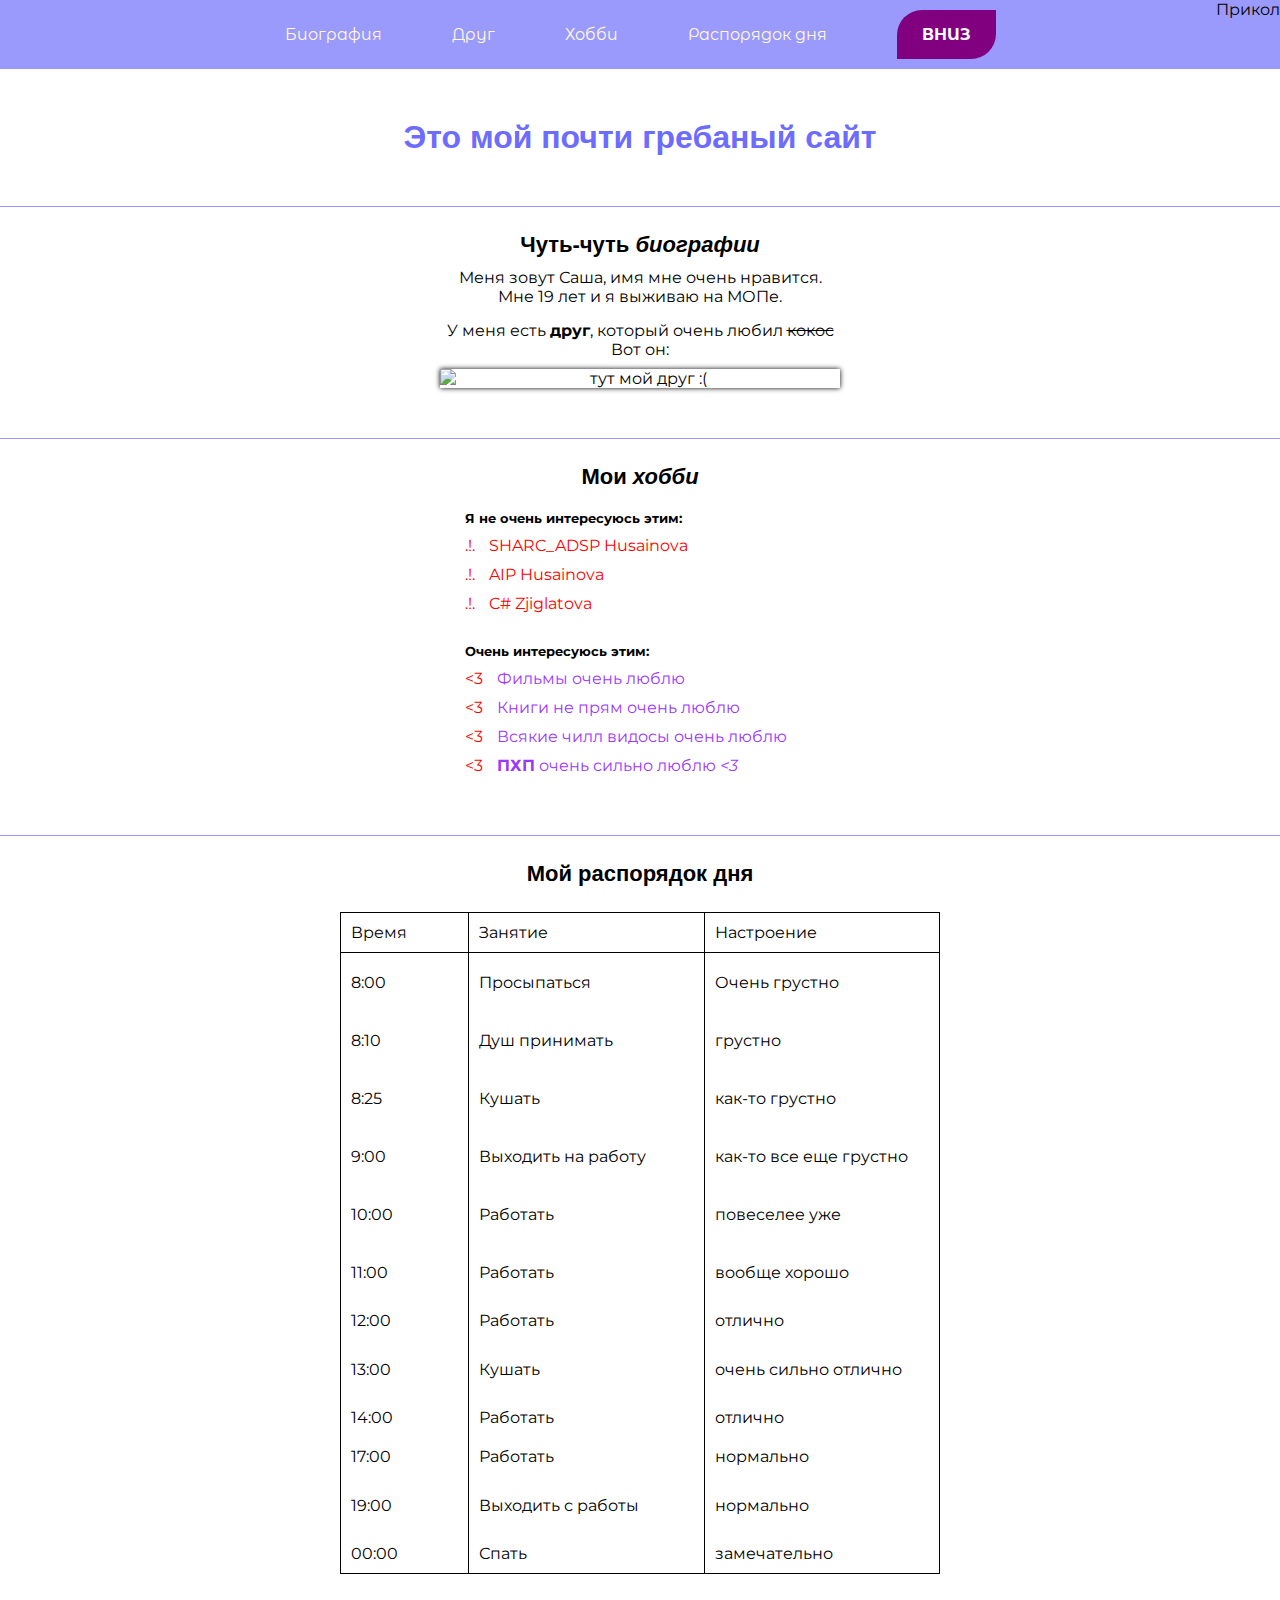
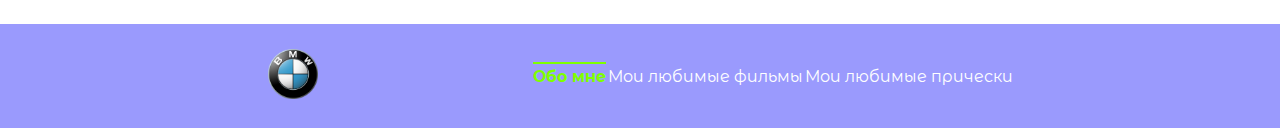
==== index.html @ e085ee69 "Update code style Split on BEM Add favourite-movies page Add favourite-hairstyles page" ====
<!DOCTYPE html>
<html lang="ru">
<head>
    <meta charset="UTF-8">
    <title>6.1 - Основы HTML</title>
    <link href="src/common/common.css" rel="stylesheet">
    <link href="src/header/header.css" rel="stylesheet">
    <link rel="preconnect" href="https://fonts.googleapis.com">
    <link rel="preconnect" href="https://fonts.gstatic.com" crossorigin>
    <link href="https://fonts.googleapis.com/css2?family=Montserrat+Alternates:wght@400;600;700&family=Montserrat:wght@300;700&display=swap" rel="stylesheet">
    <link href="src/blocks/bio.css" rel="stylesheet">
    <link href="src/blocks/hobby.css" rel="stylesheet">
    <link href="src/blocks/timetable.css" rel="stylesheet">
    <link href="src/footer/footer.css" rel="stylesheet">
    <link href="src/button/button.css" rel="stylesheet">
</head>
<body>

<div class="rofl">
    Прикол
</div>

<header class="header-top extreme-sections">
    <nav class="header-top__nav">
        <ul class="header-top__list">
            <li class="header-top__item">
                <a
                    href="#bio"
                    class="header-top__link link"
                >
                    Биография
                </a>
            </li>
            <li class="header-top__item">
                <a
                    href="#friend"
                    class="header-top__link link"
                >
                    Друг
                </a>
            </li>
            <li class="header-top__item">
                <a
                    href="#hobby"
                    class="header-top__link link"
                >
                    Хобби
                </a>
            </li>
            <li class="header-top__item">
                <a
                    href="#timetable"
                    class="header-top__link link"
                >
                    Распорядок дня
                </a>
            </li>
            <li class="header-top__item">
                <a
                    href="#bottom"
                    class="button button_dark"
                >
                    Вниз
                </a>
            </li>
        </ul>
    </nav>
</header>

<h1 class="body__title title">
    Это мой почти гребаный сайт
</h1>

<div class="bio-block block" id="bio">
    <h3 class="bio-block__title block-title">
        Чуть-чуть <em>биографии</em>
    </h3>
    <div class="bio-block__text text">
        <p>
            Меня зовут Саша, имя мне очень нравится.
            <br>
            Мне 19 лет и я выживаю на МОПе.
        </p>
        <p class="bio-block__text_normalize">
            У меня есть <strong>друг</strong>, который очень любил
            <del>кокос</del>
            <br>
            Вот он:
            <br>
        </p>
    </div>
    <img
        src="da.jpg"
        alt="тут мой друг :("
        id="friend"
        class="bio-block__img"
    >
</div>

<div class="hobby-block block" id="hobby">
    <h3 class="hobby-block__title block-title">
        Мои <em>хобби</em>
    </h3>

    <section class="hobby-block__section">
        <h5>
            Я не очень интересуюсь этим:
        </h5>
        <ul class="hobby-block__list list">
            <li class="hobby-block__item hobby-block__item_hate list-item">
                SHARC_ADSP Husainova
            </li>
            <li class="hobby-block__item hobby-block__item_hate list-item">
                AIP Husainova
            </li>
            <li class="hobby-block__item hobby-block__item_hate list-item">
                C# Zjiglatova
            </li>
        </ul>
    </section>

    <section class="hobby-block__section">
        <h5>
            Очень интересуюсь этим:
        </h5>
        <ul class="hobby-block__list list">
            <li class="hobby-block__item hobby-block__item_love list-item">
                Фильмы очень люблю
            </li>
            <li class="hobby-block__item hobby-block__item_love list-item">
                Книги не прям очень люблю
            </li>
            <li class="hobby-block__item hobby-block__item_love list-item">
                Всякие чилл видосы очень люблю
            </li>
            <li class="hobby-block__item hobby-block__item_love list-item">
                <strong>ПХП</strong> очень сильно люблю <em>&lt;3</em>
            </li>
        </ul>
    </section>
</div>

<div class="timetable-block block" id="timetable">
    <h3 class="timetable-block__title block-title">
        Мой распорядок дня
    </h3>

    <div class="timetable-block__table">
        <div class="timetable-block__row">
            <div class="timetable-block__column timetable-block__column_time">
                Время
            </div>
            <div class="timetable-block__column">
                Занятие
            </div>
            <div class="timetable-block__column">
                Настроение
            </div>
        </div>
        <div class="timetable-block__row">
            <div class="timetable-block__column timetable-block__column_time">
                <time datetime="08:00">
                    8:00
                </time>
            </div>
            <div class="timetable-block__column">
                Просыпаться
            </div>
            <div class="timetable-block__column">
                Очень грустно
            </div>
        </div>
        <div class="timetable-block__row">
            <div class="timetable-block__column timetable-block__column_time">
                <time datetime="08:00">
                    8:10
                </time>
            </div>
            <div class="timetable-block__column">
                Душ принимать
            </div>
            <div class="timetable-block__column">
                грустно
            </div>
        </div>
        <div class="timetable-block__row">
            <div class="timetable-block__column timetable-block__column_time">
                <time datetime="08:25">
                    8:25
                </time>
            </div>
            <div class="timetable-block__column">
                Кушать
            </div>
            <div class="timetable-block__column">
                как-то грустно
            </div>
        </div>
        <div class="timetable-block__row">
            <div class="timetable-block__column timetable-block__column_time">
                <time datetime="09:00">
                    9:00
                </time>
            </div>
            <div class="timetable-block__column">
                Выходить на работу
            </div>
            <div class="timetable-block__column">
                как-то все еще грустно
            </div>
        </div>
        <div class="timetable-block__row">
            <div class="timetable-block__column timetable-block__column_time">
                <time datetime="10:00">
                    10:00
                </time>
            </div>
            <div class="timetable-block__column">
                Работать
            </div>
            <div class="timetable-block__column">
                повеселее уже
            </div>
        </div>
        <div class="timetable-block__row">
            <div class="timetable-block__column timetable-block__column_time">
                <time datetime="11:00">
                    11:00
                </time>
            </div>
            <div class="timetable-block__column">
                Работать
            </div>
            <div class="timetable-block__column">
                вообще хорошо
            </div>
        </div>
        <div class="timetable-block__row">
            <div class="timetable-block__column timetable-block__column_time">
                <time datetime="12:00">
                    12:00
                </time>
            </div>
            <div class="timetable-block__column">
                Работать
            </div>
            <div class="timetable-block__column">
                отлично
            </div>
        </div>
        <div class="timetable-block__row">
            <div class="timetable-block__column timetable-block__column_time">
                <time datetime="13:00">
                    13:00
                </time>
            </div>
            <div class="timetable-block__column">
                Кушать
            </div>
            <div class="timetable-block__column">
                очень сильно отлично
            </div>
        </div>
        <div class="timetable-block__row">
            <div class="timetable-block__column timetable-block__column_time">
                <time datetime="14:00">
                    14:00
                </time>
            </div>
            <div class="timetable-block__column">
                Работать
            </div>
            <div class="timetable-block__column">
                отлично
            </div>
        </div>
        <div class="timetable-block__row">
            <div class="timetable-block__column timetable-block__column_time">
                <time datetime="17:00">
                    17:00
                </time>
            </div>
            <div class="timetable-block__column">
                Работать
            </div>
            <div class="timetable-block__column">
                нормально
            </div>
        </div>
        <div class="timetable-block__row">
            <div class="timetable-block__column timetable-block__column_time">
                <time datetime="19:00">
                    19:00
                </time>
            </div>
            <div class="timetable-block__column">
                Выходить с работы
            </div>
            <div class="timetable-block__column">
                нормально
            </div>
        </div>
        <div class="timetable-block__row">
            <div class="timetable-block__column timetable-block__column_time">
                <time datetime="00:00">
                    00:00
                </time>
            </div>
            <div class="timetable-block__column">
                Спать
            </div>
            <div class="timetable-block__column">
                замечательно
            </div>
        </div>
    </div>
</div>

<footer class="bottom-footer extreme-sections" id="bottom">
    <div class="bottom-footer__content">
        <div class="bottom-footer__logo">
            <img
                src="pngwing.com.png"
                width="50px"
                alt="БМВ"
            >
        </div>

        <nav class="bottom-footer__nav">
            <a
                href="index.html"
                class="bottom-footer__link link bottom-footer__link_current"
            >
                Обо мне
            </a>
            <a
                href="favourite-movies.html"
                class="bottom-footer__link link"
            >
                Мои любимые фильмы
            </a>
            <a
                href="favorite-hairstyles.html"
                class="bottom-footer__link link"
            >
                Мои любимые прически
            </a>
        </nav>
    </div>
</footer>

</body>
</html>
---- src/common/common.css ----
* {
    margin: 0;
    padding: 0;
}

body {
    display: flex;
    flex-direction: column;

    font-family: 'Montserrat', sans-serif;
}

.title {
    margin: 0 auto;

    color: #6c6cff;
    font-family: "Abyssinica SIL", sans-serif;
}

.block-title {
    font-family: "Abyssinica SIL", sans-serif;
    font-size: 22px;
}

.rofl {
    position: absolute;
    top: 0;
    right: 0;

    background: #9a9afd;
}

.rofl:hover::after {
    content: "прикола не будет WOW";

    background: darkblue;

    color: wheat;

    transition: .5s ease;
}

.block {
    display: flex;
    flex-direction: column;

    width: 100%;
    border-top: 1px #9a9afd solid;

    text-align: center;
}

.text {
    margin: 0 auto;

    width: fit-content;
}

.list-item {
    list-style: none;
}

.list {
    width: 350px;
    margin: 0 auto;

    text-align: left;
}

.body__title {
    margin-top: 50px;
}

.link {
    text-decoration: none;
    color: black;
}

.extreme-sections {
    background: #9a9afd;
    display: flex;
    width: 100%;
    padding: 25px 0;
    font-family: 'Montserrat Alternates', sans-serif;
}
---- src/header/header.css ----
.header-top {
    font-family: 'Montserrat Alternates', sans-serif;
}

.header-top__nav {
    margin: 0 auto;
}

.header-top__list {
    display: flex;
    flex-direction: row;
}

.header-top__item {
    margin-right: 70px;

    list-style: none;
}

.header-top__item:last-child {
    margin-right: 0;
}

.header-top__link {
    position: relative;

    color: cornsilk;
}

.header-top__link:after {
    content: "";

    position: absolute;

    display: block;

    width: 100%;
    height: 2px;
    margin-top: 5px;

    background: cornsilk;
    opacity: 0;

    transition: opacity .5s ease;
}

.header-top__link:hover:after, :hover {
    opacity: 1;
}

.header-top_modify {
    background-color: black;
}

.header-top__link_modify {
    transition: color .5s ease;
}

.header-top__link_modify:after {
    opacity: 1;

    transition: background-color .5s ease;
}

.header-top__link_modify:hover:after {
    background-color: purple;
}

.header-top__link_modify:hover {
    color: purple;
}
---- src/blocks/bio.css ----
.bio-block {
    margin-top: 50px;
}

.bio-block__title {
    margin-top: 25px;
}

.bio-block__text {
    margin-top: 10px;
}

.bio-block__img {
    margin: 10px auto 0 auto;
    width: 400px;

    box-shadow: 0 0 5px black;
}

.bio-block__text_normalize {
    margin-top: 15px;
}
---- src/blocks/hobby.css ----
.hobby-block {
    margin-top: 50px;
}

.hobby-block__title {
    margin-top: 25px;
}

.hobby-block__hate-title {
    margin-top: 15px;
}

.hobby-block__item {
    margin: 10px 0;
}

.hobby-block__section {
    width: max-content;
    margin: 20px auto 0 auto;

    text-align: left;
}

.hobby-block__item_love {
    color: #9b38fc;
}

.hobby-block__item_hate {
    color: red;
}

.hobby-block__item_love:before {
    content: "<3";

    color: red;
}

.hobby-block__item_hate:before {
    content: ".!.";

    color: red;
}

.hobby-block__item:before {
    margin-right: 10px;
}
---- src/blocks/timetable.css ----
.timetable-block {
    margin-top: 50px;
}

.timetable-block__title {
    margin-top: 25px;
}

.timetable-block__table {
    display: flex;
    flex-flow: column wrap;

    margin: 25px auto 0 auto;
    width: 600px;
}

.timetable-block__row {
    display: flex;
    justify-content: space-between;
}

.timetable-block__row:first-of-type {
    border-top: 1px black solid;
    border-bottom: 1px black solid;
}

.timetable-block__row:last-of-type {
    border-bottom: 1px black solid;
}

.timetable-block__column {
    display: flex;
    flex: 2;
    align-items: center;

    padding: 10px;
    border-left: 1px black solid;
}

.timetable-block__column:last-of-type {
    border-right: 1px black solid;
}

.timetable-block__column_time {
    flex: 1;
}
---- src/footer/footer.css ----
.bottom-footer {
    flex-direction: row;

    margin-top: 50px;
}

.bottom-footer__logo {
    margin: auto;
}

.bottom-footer__nav {
    display: flex;
    justify-content: space-between;

    margin: auto;
    width: 50%;
}

.bottom-footer__content {
    display: flex;
    justify-content: space-between;

    width: 75%;
    margin: auto;
    max-width: 1500px;
}

.bottom-footer__link {
    color: white;

    transition: color .5s ease;
}

.bottom-footer__link_current {
    position: relative;

    color: chartreuse;

    font-weight: 700;
}

.bottom-footer__link_current:before {
    content: "";

    display: block;

    position: absolute;

    width: 100%;
    height: 2px;
    margin-top: -5px;

    background: chartreuse;
}

.bottom-footer__link:hover {
    color: #7f00ff;
}

.bottom-footer__link_current:hover {
    color: chartreuse;
}

.bottom-footer_modify {
    background-color: black;
}
---- src/button/button.css ----
.button {
    padding: 15px 25px;
    border-radius: 25px 0;
    width: fit-content;

    background: #9a9afd;

    text-transform: uppercase;
    color: white;
    text-decoration: none;
    font-weight: 700;

    transition: background-color .5s ease, border-radius .5s ease;
}

.button:hover {
    background: orange;
    border-radius: 0 25px;
}

.button_dark {
    background: purple;
}

.button_dark:hover {
    background: darkslateblue;
}

.button_alternative {
    border-radius: 25px;

    color: orange;

    transition: color .5s ease, border-radius .5s ease;
}

.button_alternative:hover {
    border-radius: 5px;

    color: #6c6cff;
}
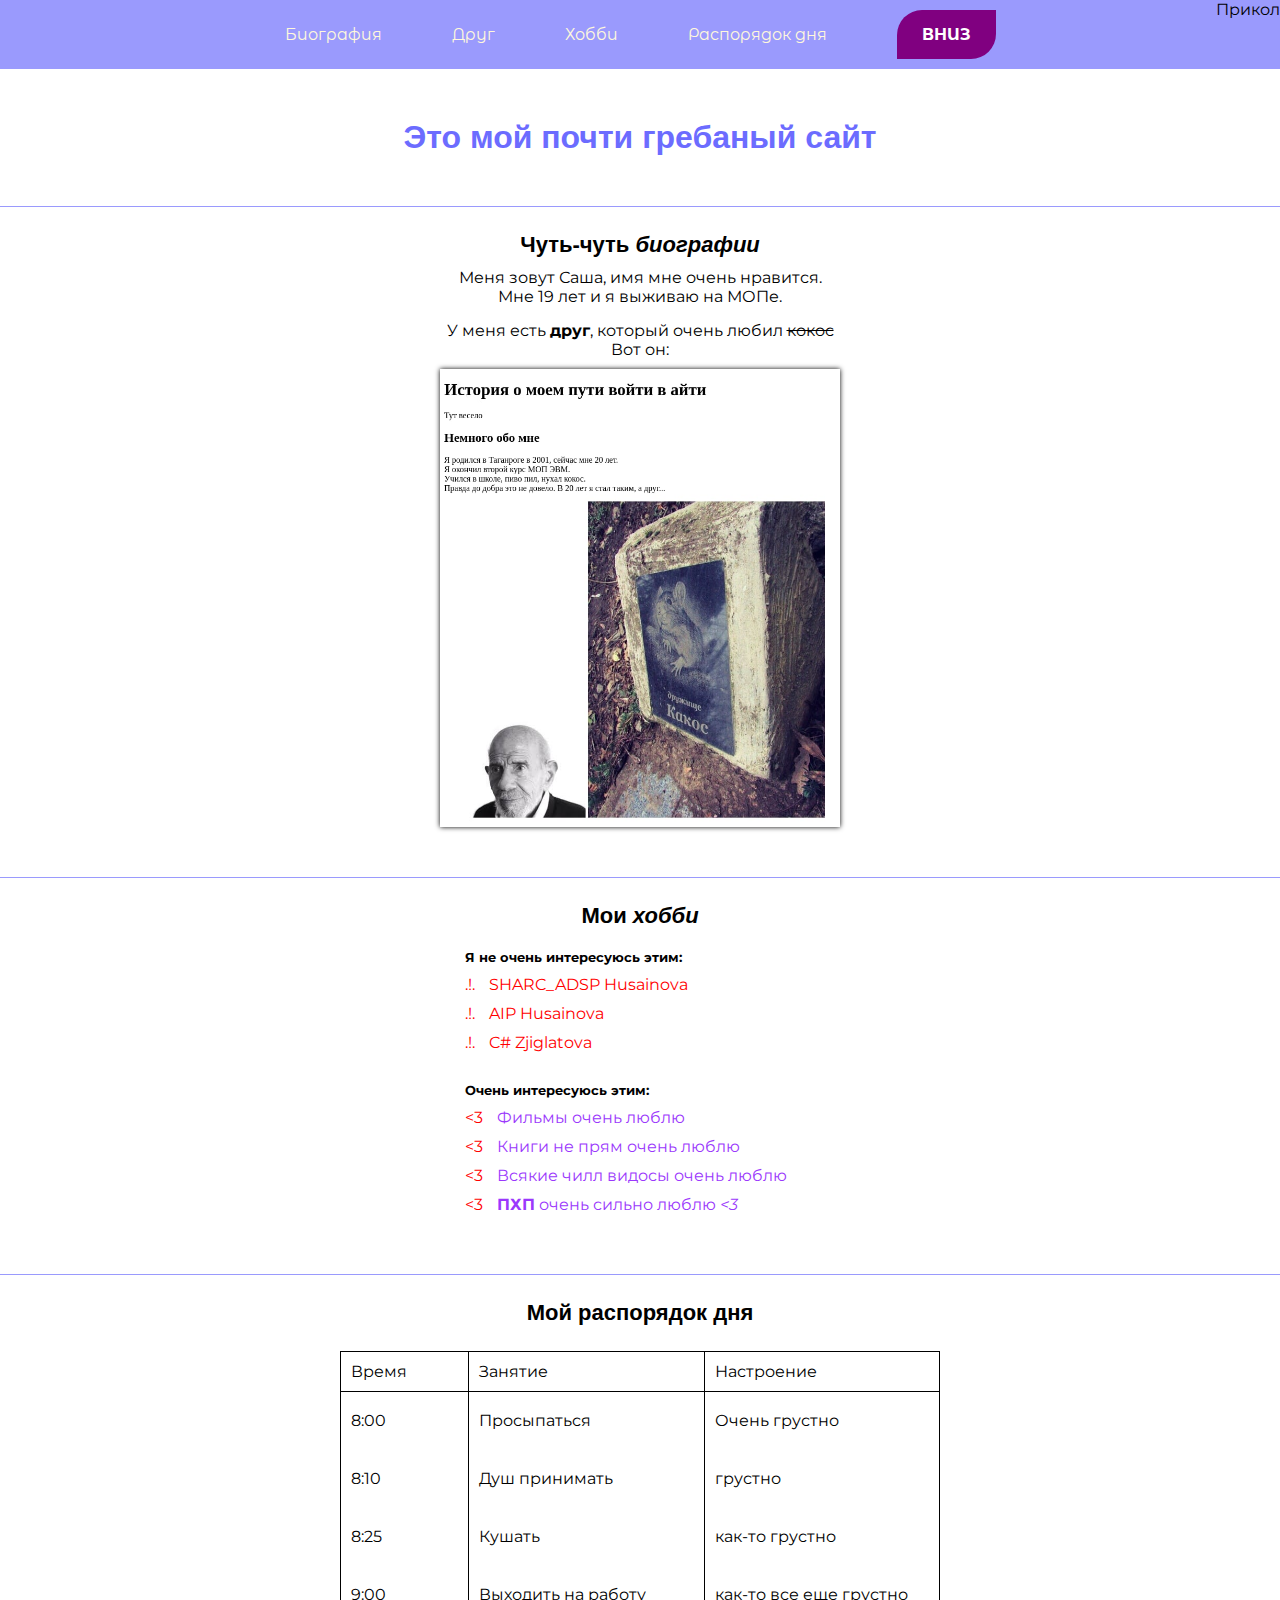
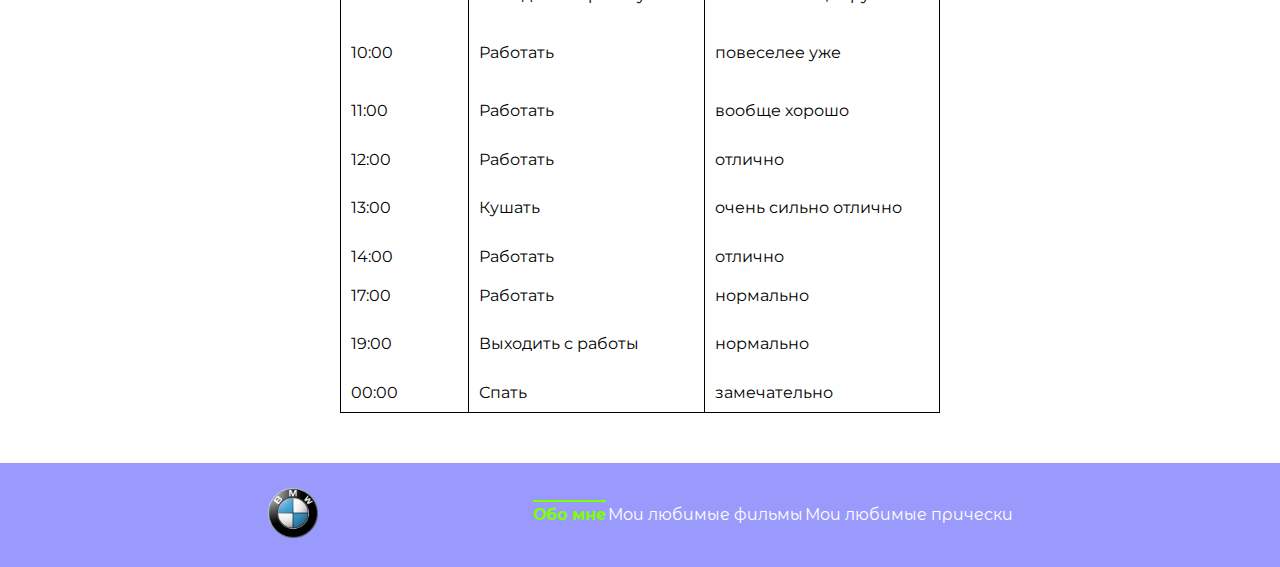
==== commit 869a065b: "Fix code style Move imgs to relevant dir" ====
--- a/index.html
+++ b/index.html
@@ -20,42 +20,42 @@
     Прикол
 </div>
 
-<header class="header-top extreme-sections">
-    <nav class="header-top__nav">
-        <ul class="header-top__list">
-            <li class="header-top__item">
+<header class="header header-footer-sections">
+    <nav class="header__nav">
+        <ul class="header__list">
+            <li class="header__item">
                 <a
                     href="#bio"
-                    class="header-top__link link"
+                    class="header__link link"
                 >
                     Биография
                 </a>
             </li>
-            <li class="header-top__item">
+            <li class="header__item">
                 <a
                     href="#friend"
-                    class="header-top__link link"
+                    class="header__link link"
                 >
                     Друг
                 </a>
             </li>
-            <li class="header-top__item">
+            <li class="header__item">
                 <a
                     href="#hobby"
-                    class="header-top__link link"
+                    class="header__link link"
                 >
                     Хобби
                 </a>
             </li>
-            <li class="header-top__item">
+            <li class="header__item">
                 <a
                     href="#timetable"
-                    class="header-top__link link"
+                    class="header__link link"
                 >
                     Распорядок дня
                 </a>
             </li>
-            <li class="header-top__item">
+            <li class="header__item">
                 <a
                     href="#bottom"
                     class="button button_dark"
@@ -67,7 +67,7 @@
     </nav>
 </header>
 
-<h1 class="body__title title">
+<h1 class="title title_spaced">
     Это мой почти гребаный сайт
 </h1>
 
@@ -90,7 +90,7 @@
         </p>
     </div>
     <img
-        src="da.jpg"
+        src="src/img/da.jpg"
         alt="тут мой друг :("
         id="friend"
         class="bio-block__img"
@@ -140,208 +140,211 @@
     </section>
 </div>
 
-<div class="timetable-block block" id="timetable">
-    <h3 class="timetable-block__title block-title">
+<div class="timetable block" id="timetable">
+    <h3 class="timetable__title block-title">
         Мой распорядок дня
     </h3>
 
-    <div class="timetable-block__table">
-        <div class="timetable-block__row">
-            <div class="timetable-block__column timetable-block__column_time">
+    <div class="timetable__table">
+        <div class="timetable__row">
+            <div class="timetable__column timetable__column_time">
                 Время
             </div>
-            <div class="timetable-block__column">
+            <div class="timetable__column">
                 Занятие
             </div>
-            <div class="timetable-block__column">
+            <div class="timetable__column">
                 Настроение
             </div>
         </div>
-        <div class="timetable-block__row">
-            <div class="timetable-block__column timetable-block__column_time">
+        <div class="timetable__row">
+            <div class="timetable__column timetable__column_time">
                 <time datetime="08:00">
                     8:00
                 </time>
             </div>
-            <div class="timetable-block__column">
+            <div class="timetable__column">
                 Просыпаться
             </div>
-            <div class="timetable-block__column">
+            <div class="timetable__column">
                 Очень грустно
             </div>
         </div>
-        <div class="timetable-block__row">
-            <div class="timetable-block__column timetable-block__column_time">
+        <div class="timetable__row">
+            <div class="timetable__column timetable__column_time">
                 <time datetime="08:00">
                     8:10
                 </time>
             </div>
-            <div class="timetable-block__column">
+            <div class="timetable__column">
                 Душ принимать
             </div>
-            <div class="timetable-block__column">
+            <div class="timetable__column">
                 грустно
             </div>
         </div>
-        <div class="timetable-block__row">
-            <div class="timetable-block__column timetable-block__column_time">
+        <div class="timetable__row">
+            <div class="timetable__column timetable__column_time">
                 <time datetime="08:25">
                     8:25
                 </time>
             </div>
-            <div class="timetable-block__column">
+            <div class="timetable__column">
                 Кушать
             </div>
-            <div class="timetable-block__column">
+            <div class="timetable__column">
                 как-то грустно
             </div>
         </div>
-        <div class="timetable-block__row">
-            <div class="timetable-block__column timetable-block__column_time">
+        <div class="timetable__row">
+            <div class="timetable__column timetable__column_time">
                 <time datetime="09:00">
                     9:00
                 </time>
             </div>
-            <div class="timetable-block__column">
+            <div class="timetable__column">
                 Выходить на работу
             </div>
-            <div class="timetable-block__column">
+            <div class="timetable__column">
                 как-то все еще грустно
             </div>
         </div>
-        <div class="timetable-block__row">
-            <div class="timetable-block__column timetable-block__column_time">
+        <div class="timetable__row">
+            <div class="timetable__column timetable__column_time">
                 <time datetime="10:00">
                     10:00
                 </time>
             </div>
-            <div class="timetable-block__column">
-                Работать
-            </div>
-            <div class="timetable-block__column">
+            <div class="timetable__column">
+                Работать
+            </div>
+            <div class="timetable__column">
                 повеселее уже
             </div>
         </div>
-        <div class="timetable-block__row">
-            <div class="timetable-block__column timetable-block__column_time">
+        <div class="timetable__row">
+            <div class="timetable__column timetable__column_time">
                 <time datetime="11:00">
                     11:00
                 </time>
             </div>
-            <div class="timetable-block__column">
-                Работать
-            </div>
-            <div class="timetable-block__column">
+            <div class="timetable__column">
+                Работать
+            </div>
+            <div class="timetable__column">
                 вообще хорошо
             </div>
         </div>
-        <div class="timetable-block__row">
-            <div class="timetable-block__column timetable-block__column_time">
+        <div class="timetable__row">
+            <div class="timetable__column timetable__column_time">
                 <time datetime="12:00">
                     12:00
                 </time>
             </div>
-            <div class="timetable-block__column">
-                Работать
-            </div>
-            <div class="timetable-block__column">
+            <div class="timetable__column">
+                Работать
+            </div>
+            <div class="timetable__column">
                 отлично
             </div>
         </div>
-        <div class="timetable-block__row">
-            <div class="timetable-block__column timetable-block__column_time">
+        <div class="timetable__row">
+            <div class="timetable__column timetable__column_time">
                 <time datetime="13:00">
                     13:00
                 </time>
             </div>
-            <div class="timetable-block__column">
+            <div class="timetable__column">
                 Кушать
             </div>
-            <div class="timetable-block__column">
+            <div class="timetable__column">
                 очень сильно отлично
             </div>
         </div>
-        <div class="timetable-block__row">
-            <div class="timetable-block__column timetable-block__column_time">
+        <div class="timetable__row">
+            <div class="timetable__column timetable__column_time">
                 <time datetime="14:00">
                     14:00
                 </time>
             </div>
-            <div class="timetable-block__column">
-                Работать
-            </div>
-            <div class="timetable-block__column">
+            <div class="timetable__column">
+                Работать
+            </div>
+            <div class="timetable__column">
                 отлично
             </div>
         </div>
-        <div class="timetable-block__row">
-            <div class="timetable-block__column timetable-block__column_time">
+        <div class="timetable__row">
+            <div class="timetable__column timetable__column_time">
                 <time datetime="17:00">
                     17:00
                 </time>
             </div>
-            <div class="timetable-block__column">
-                Работать
-            </div>
-            <div class="timetable-block__column">
+            <div class="timetable__column">
+                Работать
+            </div>
+            <div class="timetable__column">
                 нормально
             </div>
         </div>
-        <div class="timetable-block__row">
-            <div class="timetable-block__column timetable-block__column_time">
+        <div class="timetable__row">
+            <div class="timetable__column timetable__column_time">
                 <time datetime="19:00">
                     19:00
                 </time>
             </div>
-            <div class="timetable-block__column">
+            <div class="timetable__column">
                 Выходить с работы
             </div>
-            <div class="timetable-block__column">
+            <div class="timetable__column">
                 нормально
             </div>
         </div>
-        <div class="timetable-block__row">
-            <div class="timetable-block__column timetable-block__column_time">
+        <div class="timetable__row">
+            <div class="timetable__column timetable__column_time">
                 <time datetime="00:00">
                     00:00
                 </time>
             </div>
-            <div class="timetable-block__column">
+            <div class="timetable__column">
                 Спать
             </div>
-            <div class="timetable-block__column">
+            <div class="timetable__column">
                 замечательно
             </div>
         </div>
     </div>
 </div>
 
-<footer class="bottom-footer extreme-sections" id="bottom">
-    <div class="bottom-footer__content">
-        <div class="bottom-footer__logo">
+<footer
+    class="footer header-footer-sections"
+    id="bottom"
+>
+    <div class="footer__content">
+        <div class="footer__logo">
             <img
-                src="pngwing.com.png"
+                src="src/img/pngwing.com.png"
                 width="50px"
                 alt="БМВ"
             >
         </div>
 
-        <nav class="bottom-footer__nav">
+        <nav class="footer__nav">
             <a
                 href="index.html"
-                class="bottom-footer__link link bottom-footer__link_current"
+                class="footer__link link footer__link_current"
             >
                 Обо мне
             </a>
             <a
                 href="favourite-movies.html"
-                class="bottom-footer__link link"
+                class="footer__link link"
             >
                 Мои любимые фильмы
             </a>
             <a
                 href="favorite-hairstyles.html"
-                class="bottom-footer__link link"
+                class="footer__link link"
             >
                 Мои любимые прически
             </a>
--- a/src/common/common.css
+++ b/src/common/common.css
@@ -67,7 +67,7 @@
     text-align: left;
 }
 
-.body__title {
+.title_spaced {
     margin-top: 50px;
 }
 
@@ -76,10 +76,13 @@
     color: black;
 }
 
-.extreme-sections {
-    background: #9a9afd;
+.header-footer-sections {
     display: flex;
+
     width: 100%;
     padding: 25px 0;
+
+    background: #9a9afd;
+
     font-family: 'Montserrat Alternates', sans-serif;
 }--- a/src/header/header.css
+++ b/src/header/header.css
@@ -1,33 +1,33 @@
-.header-top {
+.header {
     font-family: 'Montserrat Alternates', sans-serif;
 }
 
-.header-top__nav {
+.header__nav {
     margin: 0 auto;
 }
 
-.header-top__list {
+.header__list {
     display: flex;
     flex-direction: row;
 }
 
-.header-top__item {
+.header__item {
     margin-right: 70px;
 
     list-style: none;
 }
 
-.header-top__item:last-child {
+.header__item:last-child {
     margin-right: 0;
 }
 
-.header-top__link {
+.header__link {
     position: relative;
 
     color: cornsilk;
 }
 
-.header-top__link:after {
+.header__link:after {
     content: "";
 
     position: absolute;
@@ -36,7 +36,7 @@
 
     width: 100%;
     height: 2px;
-    margin-top: 5px;
+    top: 25px;
 
     background: cornsilk;
     opacity: 0;
@@ -44,28 +44,28 @@
     transition: opacity .5s ease;
 }
 
-.header-top__link:hover:after, :hover {
+.header__link:hover:after, .header__link:hover {
     opacity: 1;
 }
 
-.header-top_modify {
+.header_dark {
     background-color: black;
 }
 
-.header-top__link_modify {
+.header_dark .header__link {
     transition: color .5s ease;
 }
 
-.header-top__link_modify:after {
+.header_dark .header__link:after {
     opacity: 1;
 
     transition: background-color .5s ease;
 }
 
-.header-top__link_modify:hover:after {
+.header_dark .header__link:hover:after {
     background-color: purple;
 }
 
-.header-top__link_modify:hover {
+.header_dark .header__link:hover {
     color: purple;
 }--- a/src/blocks/bio.css
+++ b/src/blocks/bio.css
@@ -11,7 +11,7 @@
 }
 
 .bio-block__img {
-    margin: 10px auto 0 auto;
+    margin: 10px auto 0;
     width: 400px;
 
     box-shadow: 0 0 5px black;
--- a/src/blocks/hobby.css
+++ b/src/blocks/hobby.css
@@ -16,7 +16,7 @@
 
 .hobby-block__section {
     width: max-content;
-    margin: 20px auto 0 auto;
+    margin: 20px auto 0;
 
     text-align: left;
 }
@@ -25,13 +25,13 @@
     color: #9b38fc;
 }
 
-.hobby-block__item_hate {
+.hobby-block__item_love:before {
+    content: "<3";
+
     color: red;
 }
 
-.hobby-block__item_love:before {
-    content: "<3";
-
+.hobby-block__item_hate {
     color: red;
 }
 
--- a/src/blocks/timetable.css
+++ b/src/blocks/timetable.css
@@ -1,34 +1,34 @@
-.timetable-block {
+.timetable {
     margin-top: 50px;
 }
 
-.timetable-block__title {
+.timetable__title {
     margin-top: 25px;
 }
 
-.timetable-block__table {
+.timetable__table {
     display: flex;
     flex-flow: column wrap;
 
-    margin: 25px auto 0 auto;
+    margin: 25px auto 0;
     width: 600px;
 }
 
-.timetable-block__row {
+.timetable__row {
     display: flex;
     justify-content: space-between;
 }
 
-.timetable-block__row:first-of-type {
+.timetable__row:first-of-type {
     border-top: 1px black solid;
     border-bottom: 1px black solid;
 }
 
-.timetable-block__row:last-of-type {
+.timetable__row:last-of-type {
     border-bottom: 1px black solid;
 }
 
-.timetable-block__column {
+.timetable__column {
     display: flex;
     flex: 2;
     align-items: center;
@@ -37,10 +37,10 @@
     border-left: 1px black solid;
 }
 
-.timetable-block__column:last-of-type {
+.timetable__column:last-of-type {
     border-right: 1px black solid;
 }
 
-.timetable-block__column_time {
+.timetable__column_time {
     flex: 1;
 }--- a/src/footer/footer.css
+++ b/src/footer/footer.css
@@ -1,14 +1,15 @@
-.bottom-footer {
+.footer {
+    display: flex;
     flex-direction: row;
 
     margin-top: 50px;
 }
 
-.bottom-footer__logo {
+.footer__logo {
     margin: auto;
 }
 
-.bottom-footer__nav {
+.footer__nav {
     display: flex;
     justify-content: space-between;
 
@@ -16,7 +17,7 @@
     width: 50%;
 }
 
-.bottom-footer__content {
+.footer__content {
     display: flex;
     justify-content: space-between;
 
@@ -25,13 +26,13 @@
     max-width: 1500px;
 }
 
-.bottom-footer__link {
+.footer__link {
     color: white;
 
     transition: color .5s ease;
 }
 
-.bottom-footer__link_current {
+.footer__link_current {
     position: relative;
 
     color: chartreuse;
@@ -39,7 +40,7 @@
     font-weight: 700;
 }
 
-.bottom-footer__link_current:before {
+.footer__link_current:before {
     content: "";
 
     display: block;
@@ -53,14 +54,14 @@
     background: chartreuse;
 }
 
-.bottom-footer__link:hover {
+.footer__link:hover {
     color: #7f00ff;
 }
 
-.bottom-footer__link_current:hover {
+.footer__link_current:hover {
     color: chartreuse;
 }
 
-.bottom-footer_modify {
+.footer_dark {
     background-color: black;
 }